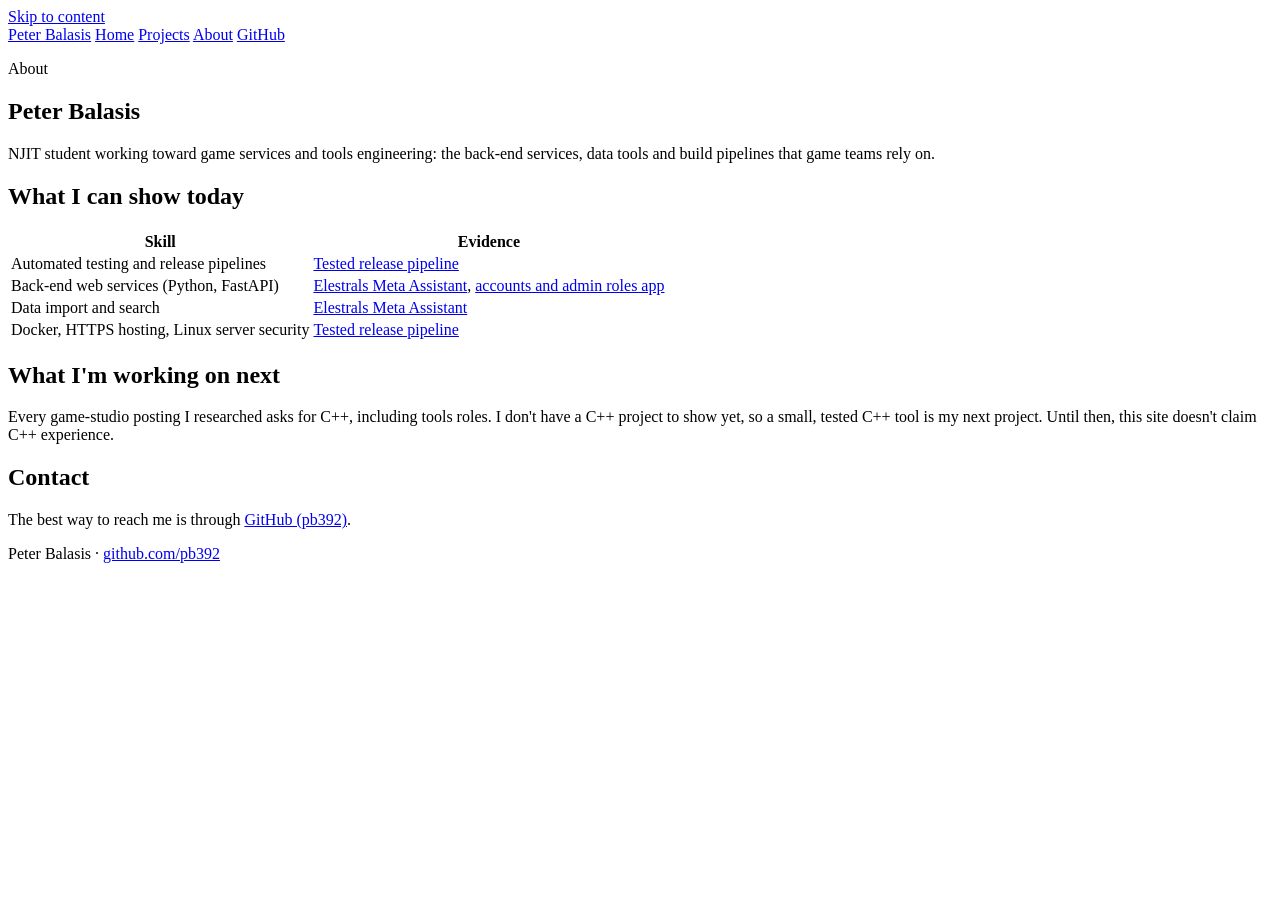
==== portfolio/about.html @ 69a0a740 "Portfolio and Elestrals RAG app with tests, CI-gated release and server setup Co-Authored-By: Claude" ====
<!doctype html>
<html lang="en">
<head>
  <meta charset="utf-8">
  <meta name="viewport" content="width=device-width, initial-scale=1">
  <title>About · Peter Balasis</title>
  <link rel="stylesheet" href="/styles.css">
</head>
<body>
  <a class="skip" href="#main">Skip to content</a>
  <header class="site">
    <div class="wrap">
      <nav aria-label="Main">
        <a class="name" href="/">Peter Balasis</a>
        <a href="/">Home</a>
        <a href="/#projects">Projects</a>
        <a href="/about.html" aria-current="page">About</a>
        <a href="https://github.com/pb392">GitHub</a>
      </nav>
    </div>
  </header>

  <main id="main" class="wrap">
    <section class="hero">
      <p class="eyebrow">About</p>
      <h1>Peter Balasis</h1>
      <p class="lead">NJIT student working toward game services and tools engineering: the back-end services, data tools and build pipelines that game teams rely on.</p>
    </section>

    <h2>What I can show today</h2>
    <div class="table-wrap">
      <table>
        <thead><tr><th>Skill</th><th>Evidence</th></tr></thead>
        <tbody>
          <tr><td>Automated testing and release pipelines</td><td><a href="/projects/ci-cd.html">Tested release pipeline</a></td></tr>
          <tr><td>Back-end web services (Python, FastAPI)</td><td><a href="/projects/elestrals-rag.html">Elestrals Meta Assistant</a>, <a href="https://github.com/pb392/my-app-studio">accounts and admin roles app</a></td></tr>
          <tr><td>Data import and search</td><td><a href="/projects/elestrals-rag.html">Elestrals Meta Assistant</a></td></tr>
          <tr><td>Docker, HTTPS hosting, Linux server security</td><td><a href="/projects/ci-cd.html">Tested release pipeline</a></td></tr>
        </tbody>
      </table>
    </div>

    <h2 id="next">What I'm working on next</h2>
    <p>Every game-studio posting I researched asks for C++, including tools roles. I don't have a C++ project to show yet, so a small, tested C++ tool is my next project. Until then, this site doesn't claim C++ experience.</p>

    <h2>Contact</h2>
    <p>The best way to reach me is through <a href="https://github.com/pb392">GitHub (pb392)</a>.</p>
  </main>

  <footer class="site">
    <div class="wrap"><p>Peter Balasis · <a href="https://github.com/pb392">github.com/pb392</a></p></div>
  </footer>
</body>
</html>
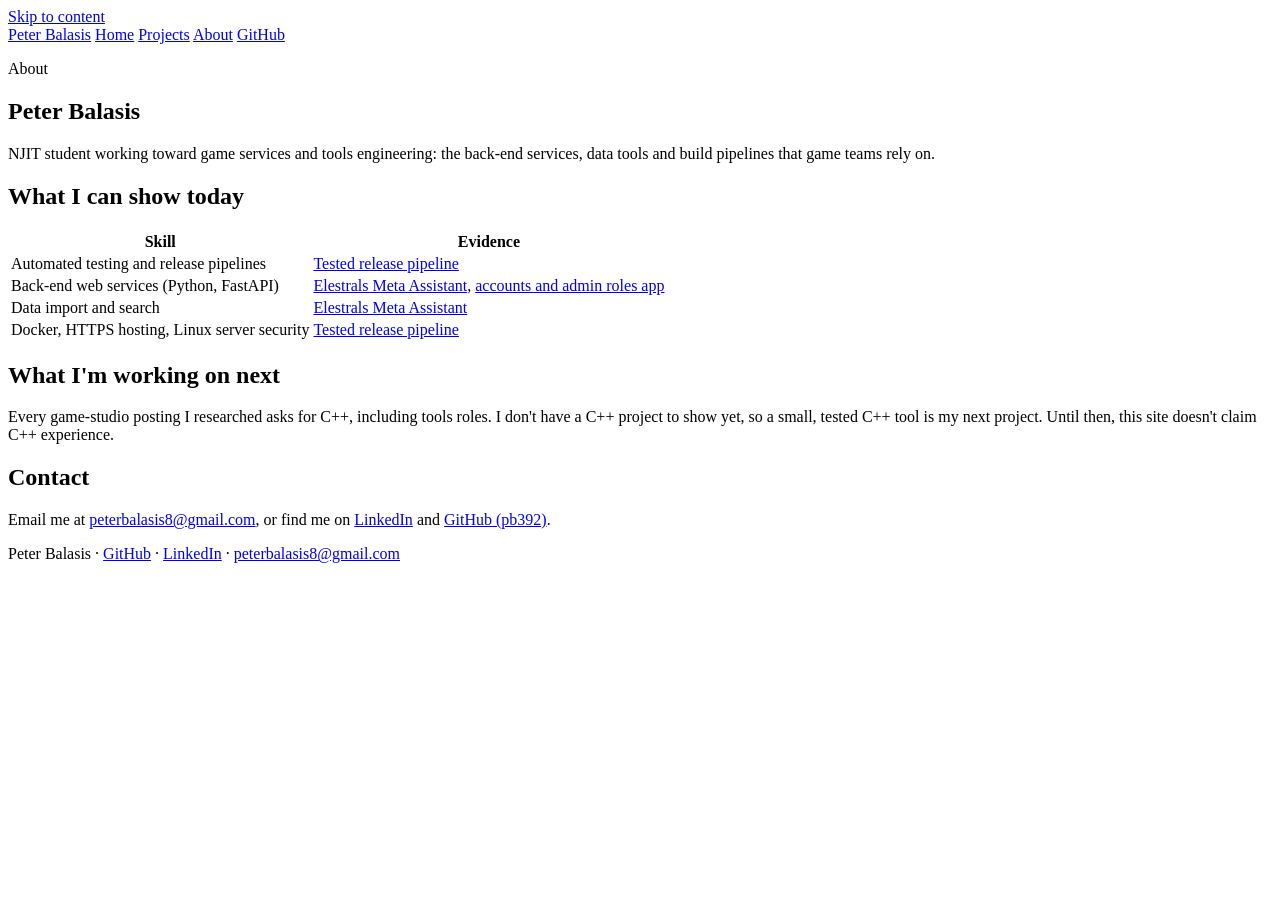
==== commit d6ae784a: "Add Nov 21 Premier, Worlds decklist, archetype notes and contact links - S5: November 21, 2026 Premi" ====
--- a/portfolio/about.html
+++ b/portfolio/about.html
@@ -44,11 +44,11 @@
     <p>Every game-studio posting I researched asks for C++, including tools roles. I don't have a C++ project to show yet, so a small, tested C++ tool is my next project. Until then, this site doesn't claim C++ experience.</p>
 
     <h2>Contact</h2>
-    <p>The best way to reach me is through <a href="https://github.com/pb392">GitHub (pb392)</a>.</p>
+    <p>Email me at <a href="mailto:peterbalasis8@gmail.com">peterbalasis8@gmail.com</a>, or find me on <a href="https://www.linkedin.com/in/peter-balasis-97398940a/">LinkedIn</a> and <a href="https://github.com/pb392">GitHub (pb392)</a>.</p>
   </main>
 
   <footer class="site">
-    <div class="wrap"><p>Peter Balasis · <a href="https://github.com/pb392">github.com/pb392</a></p></div>
+    <div class="wrap"><p>Peter Balasis · <a href="https://github.com/pb392">GitHub</a> · <a href="https://www.linkedin.com/in/peter-balasis-97398940a/">LinkedIn</a> · <a href="mailto:peterbalasis8@gmail.com">peterbalasis8@gmail.com</a></p></div>
   </footer>
 </body>
 </html>
